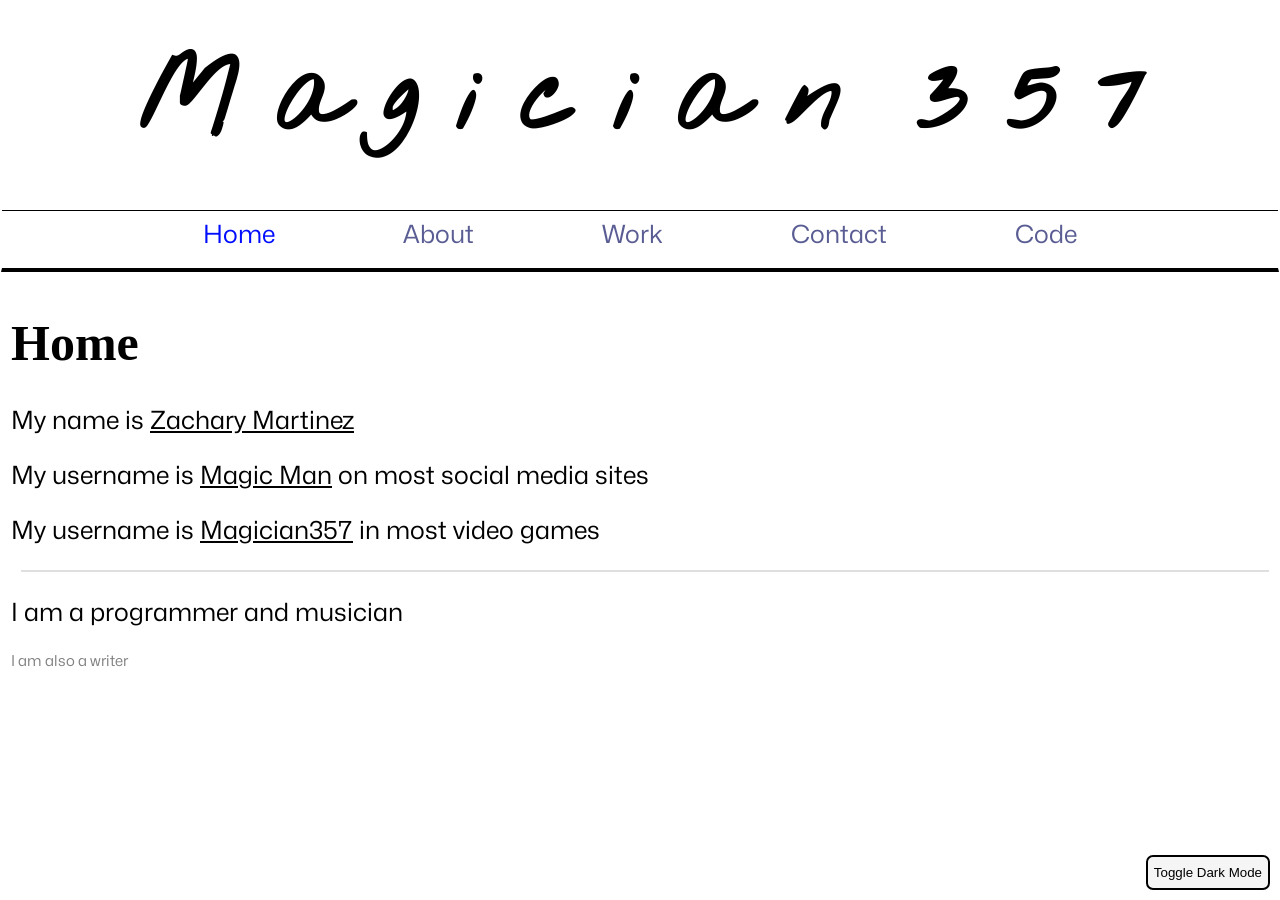
==== index.html @ b9263f1a "remove minified javascript it is annoying to work with and does not provide any real benefit" ====
<!DOCTYPE html>
<html lang="en">
<head>
    <meta charset="UTF-8">
    <meta name="viewport" content="width=device-width, initial-scale=1.0">
    <meta name="description" content="The website/portfolio of Magician357">
    <meta name="author" content="Magic Man">
    <title>Magic Man's website</title>
    <!-- <link rel="preload" href="Mona-Sans.woff2" as="font" type="font/woff2" crossorigin> -->
    <!--<link rel="stylesheet" href="css/style.css">--> <!--IMPORTANT: uncomment this and comment formatted.css when making edits-->
    <link rel="stylesheet" href="css/formatted.css">
</head>
<body>
    <div id="header" class="main-section">
        <div id="header-container2"><div id="header-title-container">
            <h1 class="header-letter">M</h1>
            <h1 class="header-letter">a</h1>
            <h1 class="header-letter">g</h1>
            <h1 class="header-letter">i</h1>
            <h1 class="header-letter">c</h1>
            <h1 class="header-letter">i</h1>
            <h1 class="header-letter">a</h1>
            <h1 class="header-letter">n</h1>
            <h1 class="header-letter" style="white-space: pre;">
</h1>
            <h1 class="header-letter">3</h1>
            <h1 class="header-letter">5</h1>
            <h1 class="header-letter">7</h1>
        </div></div>
        <hr>
        <div id="navbar">
            <a id="homeNav" href="javascript:changeContent('home')">Home</a>
            <a id="aboutNav" href="javascript:changeContent('about')">About</a>
            <a id="workNav" href="javascript:changeContent('work')" class="middle">Work</a>
            <a id="contactNav" href="javascript:changeContent('contact')">Contact</a>
            <a id="codeNav" href="javascript:changeContent('code')">Code</a>
            <a id="secretNav" href="javascript:alert('bye');location.reload()" style="display:none">super secret button that you're not supposed to see or press</a>
        </div>
        <br>
    </div>
    <div id="content" class="main-section"></div>
    <div id="transition" style="transform:translateX(-100vw)">
        <h1 id="loading-text" style="transform:translateX(100vw)">Loading...</h1>
    </div>
    <button id="toggleDarkMode" onclick="toggleDarkmode();">Toggle Dark Mode</button>

    <script src="javascript/main.js"></script>
</body>
</html>
---- css/style.css ----
@import url('https://fonts.googleapis.com/css2?family=Courier+Prime:ital,wght@0,400;0,700;1,400;1,700&family=Nothing+You+Could+Do&family=Source+Code+Pro:ital,wght@0,200..900;1,200..900&family=Whisper&display=swap');

@font-face {
    font-family: 'Mona Sans';
    src:
        url('Mona-Sans.woff2') format('woff2 supports variations'),
        url('Mona-Sans.woff2') format('woff2-variations');
    font-weight: 200 900;
    font-stretch: 75% 125%;
}

/* * {
    display:none;
} */

html {
    font-family: 'Mona Sans';
}

body {
    overflow-x:hidden;
    top:0;
    padding: 1px !important;
    margin: 0px !important;
    transition: background-color 250ms;
}
    

body.darkmode {
    background-color: black;
}

#header {
    /* width: 100vw; */
    height: fit-content;
    border: 1px solid white;
    border-bottom: 4px solid black;
    text-align: center;
    /* margin: 10px; */
    /* background-color: lightblue; */
    top:0;
    z-index: 10;
}

#header-container2, #header-title-container{
    height: 200px;
}

#header-title-container {
    /* width:fit-content; */
    display: flex;
    flex-direction: row;
    column-gap: 3vw;
    justify-content: center;
    align-items: center;
    row-gap: 1vh;
}

@media only screen and (max-width:800px){
    #header-title-container, .header-letter {
        display:inline;
    }

    #header-container2 {
        height:fit-content;
    }

    /* .title-break{
        flex-basis:100%;
    } */
}


@media only screen and (max-width:540px){
    #header-title-container h1 {
        font-size: 15vw !important;
    }
}

#header.darkmode {
    border: 1px solid black;
    border-bottom: 4px solid white;
}

hr {
    border:none;
    border-bottom: 1px black solid;
}

hr.darkmode {
    border-bottom: 1px white solid;
}

#header #header-title-container h1 {
    font-size: 100px;
    font-stretch: 200%;
    /* letter-spacing: 1vw; */
}

#header h1.darkmode {
    color:white;
}

#navbar {
    display: flex;
    justify-content: center;
    column-gap: 10vw;
}

#navbar a {
    font-size: 25px;
    text-decoration: none;
    color: rgb(90, 93, 147);
    transition: color 300ms, box-shadow 300ms;
}

#navbar a.activeLink:not(.darkmode), #navbar a.activeLink:not(.darkmode):hover {
    color: rgb(0, 13, 255) !important;
}

#navbar a.activeLink.darkmode, #navbar a.activeLink.darkmode:hover {
    color: rgb(163, 168, 255) !important;
}

#navbar:hover a{
    color: rgb(0, 4, 115);
}

#navbar:hover a.darkmode{
    color: rgb(44, 51, 255);
}

#navbar a:hover {

    color: rgb(161, 166, 255) !important;
    /* box-shadow: -3px -2px 25px 9px rgba(161,166,255,0.86); */
}

/* #navbar a */

#content * {
    transition: opacity 100ms;
    font-size: 25px;
}

#content.darkmode * {
    color:white;
}

#content {
    transition: background-color 250ms;
    /* background-color:green; */
    margin-left: 10px;
}

#content a {
    text-decoration: none;
}

#content.darkmode a {
    color: rgb(192, 192, 255) !important;
}

#content a:hover {
    text-decoration: underline;
}

#content h2 {
    font-size: 50px;
    height: 50px;
}

#content h3 {
    /* font-weight: bold; */
    font-size: 30px;
}

.sub {
    font-size:15px !important;
    color:grey;
}

.sub a {
    color:rgb(89, 174, 202) !important;
    font-size:15px !important;
}

#content.darkmode .sub {
    color:rgb(89, 89, 89);
}

#content.darkmode .sub a {
    color:rgb(89, 94, 145) !important;
}

.closed * {
    opacity:0;
}

/* .closed {
    background-color: rgb(218, 218, 218);
} */

#transition {
    background: rgb(218, 218, 218);
    width:10px;
    height:10px;
    position:absolute;
    top:0;
    transition: transform 250ms;
    border-top: 2px solid black;
    overflow: hidden;
}

#transition.darkmode {
    background: rgb(37, 37, 37);
    border-top: 2px solid white;
}

#loading-text {
    position: static;
    top: 50px;
    font-size: 100px;
    transition: transform 250ms;
    color: rgb(225, 225, 225);
}

#loading-text.darkmode {
    color: rgb(24, 24, 24);
}

/* .before {
    transform:translateX(-100vw);
}

.before #loading-text {
    transform:translateX(100vw);
}

.during {
    transform:translateX(0);
}

.during #loading-text {
    transform:translateX(0);
}

.after {
    transform:translateX(120vw);
}

.after #loading-text{
    transform:translateX(-120vw);
} */

.notransition, .notransition #loading-text {
    transition: none !important;
}

.breaker {
    border: 0.5px solid rgb(223, 223, 223);
    margin-right:10px;
    margin-left:10px;
}

#content.darkmode .breaker {
    border: 0.5px solid rgb(46, 46, 46) !important;
}

.flex-break {
    flex-basis: 100%;
    height: 0;
}

#toggleDarkMode {
    position:fixed;
    bottom:10px;
    right:10px;
    border-radius: 7px;
    border: 2px solid black;
    background-color: rgb(245, 245, 245);
    transition: background-color 100ms;
    height:35px;
    /* backface-visibility: hidden;
    -webkit-backface-visibility: hidden; */
}

#toggleDarkMode:hover {
    background-color: rgb(230, 230, 230);
}

#toggleDarkMode.darkmode {
    border: 2px solid white;
    background-color: rgb(10, 10, 10);
    color: white;
}

#toggleDarkMode:hover.darkmode {
    background-color: rgb(25, 25, 25);
}

@media only screen and (max-width: 660px) {
    #navbar {
        /* column-gap: 1vw; */
        display:block;
    }

    #navbar a::after{
        content: " ";
        white-space: pre;
    }

    .middle::after {
        content: "\a" !important;
        white-space: pre;
    }

    #toggleDarkMode {
        display: none;
    }
}
---- css/formatted.css ----
/*
* Prefixed by https://autoprefixer.github.io
* PostCSS: v8.4.14,
* Autoprefixer: v10.4.7
* Browsers: last 4 version
*/

@import url('https://fonts.googleapis.com/css2?family=Courier+Prime:ital,wght@0,400;0,700;1,400;1,700&family=Nothing+You+Could+Do&family=Source+Code+Pro:ital,wght@0,200..900;1,200..900&family=Whisper&display=swap');

@font-face {
    font-family: 'Mona Sans';
    src:
        url('Mona-Sans.woff2') format('woff2 supports variations'),
        url('Mona-Sans.woff2') format('woff2-variations');
    font-weight: 200 900;
    font-stretch: 75% 125%;
}

/* * {
    display:none;
} */

html {
    font-family: 'Mona Sans';
}

body {
    overflow-x:hidden;
    top:0;
    padding: 1px !important;
    margin: 0px !important;
    -webkit-transition: background-color 250ms;
    -o-transition: background-color 250ms;
    transition: background-color 250ms;
}
    

body.darkmode {
    background-color: black;
}

#header {
    /* width: 100vw; */
    height: -webkit-fit-content;
    height: -moz-fit-content;
    height: fit-content;
    border: 1px solid white;
    border-bottom: 4px solid black;
    text-align: center;
    /* margin: 10px; */
    /* background-color: lightblue; */
    top:0;
    z-index: 10;
}

#header-container2, #header-title-container{
    height: 200px;
}

#header-title-container {
    /* width:fit-content; */
    display: -webkit-box;
    display: -ms-flexbox;
    display: flex;
    -webkit-box-orient: horizontal;
    -webkit-box-direction: normal;
        -ms-flex-direction: row;
            flex-direction: row;
    -webkit-column-gap: 3vw;
       -moz-column-gap: 3vw;
            column-gap: 3vw;
    -webkit-box-pack: center;
        -ms-flex-pack: center;
            justify-content: center;
    -webkit-box-align: center;
        -ms-flex-align: center;
            align-items: center;
    row-gap: 1vh;
}

@media only screen and (max-width:800px){
    #header-title-container, .header-letter {
        display:inline;
    }

    #header-container2 {
        height:-webkit-fit-content;
        height:-moz-fit-content;
        height:fit-content;
    }

    /* .title-break{
        flex-basis:100%;
    } */
}


@media only screen and (max-width:540px){
    #header-title-container h1 {
        font-size: 15vw !important;
    }
}

#header.darkmode {
    border: 1px solid black;
    border-bottom: 4px solid white;
}

hr {
    border:none;
    border-bottom: 1px black solid;
}

hr.darkmode {
    border-bottom: 1px white solid;
}

#header #header-title-container h1 {
    font-size: 100px;
    font-stretch: 200%;
    /* letter-spacing: 1vw; */
}

#header h1.darkmode {
    color:white;
}

#navbar {
    display: -webkit-box;
    display: -ms-flexbox;
    display: flex;
    -webkit-box-pack: center;
        -ms-flex-pack: center;
            justify-content: center;
    -webkit-column-gap: 10vw;
       -moz-column-gap: 10vw;
            column-gap: 10vw;
}

#navbar a {
    font-size: 25px;
    text-decoration: none;
    color: rgb(90, 93, 147);
    -webkit-transition: color 300ms, -webkit-box-shadow 300ms;
    transition: color 300ms, -webkit-box-shadow 300ms;
    -o-transition: color 300ms, box-shadow 300ms;
    transition: color 300ms, box-shadow 300ms;
    transition: color 300ms, box-shadow 300ms, -webkit-box-shadow 300ms;
}

#navbar a.activeLink:not(.darkmode), #navbar a.activeLink:not(.darkmode):hover {
    color: rgb(0, 13, 255) !important;
}

#navbar a.activeLink.darkmode, #navbar a.activeLink.darkmode:hover {
    color: rgb(163, 168, 255) !important;
}

#navbar:hover a{
    color: rgb(0, 4, 115);
}

#navbar:hover a.darkmode{
    color: rgb(44, 51, 255);
}

#navbar a:hover {

    color: rgb(161, 166, 255) !important;
    /* box-shadow: -3px -2px 25px 9px rgba(161,166,255,0.86); */
}

/* #navbar a */

#content * {
    -webkit-transition: opacity 100ms;
    -o-transition: opacity 100ms;
    transition: opacity 100ms;
    font-size: 25px;
}

#content.darkmode * {
    color:white;
}

#content {
    -webkit-transition: background-color 250ms;
    -o-transition: background-color 250ms;
    transition: background-color 250ms;
    /* background-color:green; */
    margin-left: 10px;
}

#content a {
    text-decoration: none;
}

#content.darkmode a {
    color: rgb(192, 192, 255) !important;
}

#content a:hover {
    text-decoration: underline;
}

#content h2 {
    font-size: 50px;
    height: 50px;
}

#content h3 {
    /* font-weight: bold; */
    font-size: 30px;
}

.sub {
    font-size:15px !important;
    color:grey;
}

.sub a {
    color:rgb(89, 174, 202) !important;
    font-size:15px !important;
}

#content.darkmode .sub {
    color:rgb(89, 89, 89);
}

#content.darkmode .sub a {
    color:rgb(89, 94, 145) !important;
}

.closed * {
    opacity:0;
}

/* .closed {
    background-color: rgb(218, 218, 218);
} */

#transition {
    background: rgb(218, 218, 218);
    width:10px;
    height:10px;
    position:absolute;
    top:0;
    -webkit-transition: -webkit-transform 250ms;
    transition: -webkit-transform 250ms;
    -o-transition: transform 250ms;
    transition: transform 250ms;
    transition: transform 250ms, -webkit-transform 250ms;
    border-top: 2px solid black;
    overflow: hidden;
}

#transition.darkmode {
    background: rgb(37, 37, 37);
    border-top: 2px solid white;
}

#loading-text {
    position: static;
    top: 50px;
    font-size: 100px;
    -webkit-transition: -webkit-transform 250ms;
    transition: -webkit-transform 250ms;
    -o-transition: transform 250ms;
    transition: transform 250ms;
    transition: transform 250ms, -webkit-transform 250ms;
    color: rgb(225, 225, 225);
}

#loading-text.darkmode {
    color: rgb(24, 24, 24);
}

/* .before {
    transform:translateX(-100vw);
}

.before #loading-text {
    transform:translateX(100vw);
}

.during {
    transform:translateX(0);
}

.during #loading-text {
    transform:translateX(0);
}

.after {
    transform:translateX(120vw);
}

.after #loading-text{
    transform:translateX(-120vw);
} */

.notransition, .notransition #loading-text {
    -webkit-transition: none !important;
    -o-transition: none !important;
    transition: none !important;
}

.breaker {
    border: 0.5px solid rgb(223, 223, 223);
    margin-right:10px;
    margin-left:10px;
}

#content.darkmode .breaker {
    border: 0.5px solid rgb(46, 46, 46) !important;
}

.flex-break {
    -ms-flex-preferred-size: 100%;
        flex-basis: 100%;
    height: 0;
}

#toggleDarkMode {
    position:fixed;
    bottom:10px;
    right:10px;
    border-radius: 7px;
    border: 2px solid black;
    background-color: rgb(245, 245, 245);
    -webkit-transition: background-color 100ms;
    -o-transition: background-color 100ms;
    transition: background-color 100ms;
    height:35px;
    /* backface-visibility: hidden;
    -webkit-backface-visibility: hidden; */
}

#toggleDarkMode:hover {
    background-color: rgb(230, 230, 230);
}

#toggleDarkMode.darkmode {
    border: 2px solid white;
    background-color: rgb(10, 10, 10);
    color: white;
}

#toggleDarkMode:hover.darkmode {
    background-color: rgb(25, 25, 25);
}

@media only screen and (max-width: 660px) {
    #navbar {
        /* column-gap: 1vw; */
        display:block;
    }

    #navbar a::after{
        content: " ";
        white-space: pre;
    }

    .middle::after {
        content: "\a" !important;
        white-space: pre;
    }

    #toggleDarkMode {
        display: none;
    }
}
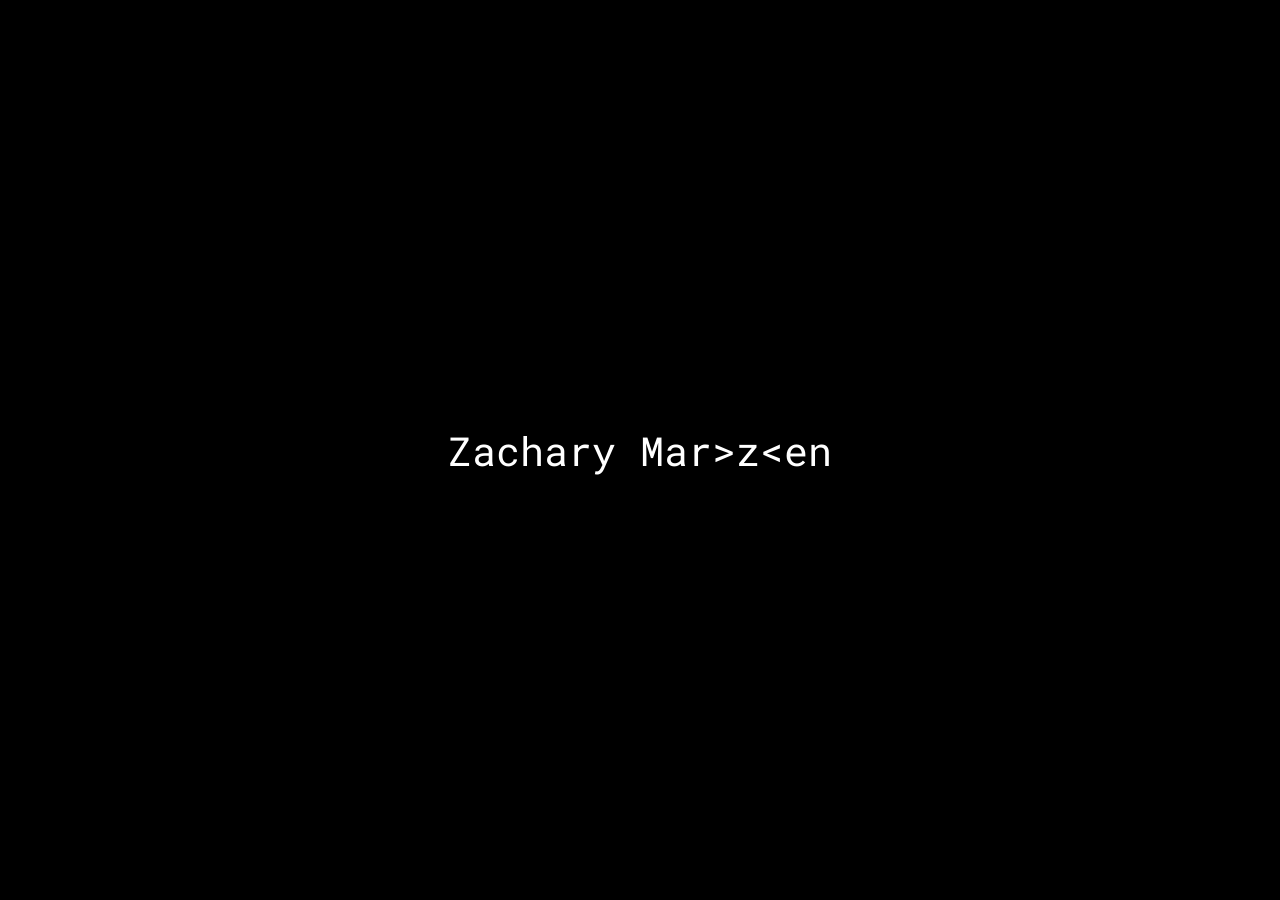
==== commit 4572ac28: "Initial Commit" ====
--- a/index.html
+++ b/index.html
@@ -3,47 +3,17 @@
 <head>
     <meta charset="UTF-8">
     <meta name="viewport" content="width=device-width, initial-scale=1.0">
-    <meta name="description" content="The website/portfolio of Magician357">
-    <meta name="author" content="Magic Man">
-    <title>Magic Man's website</title>
-    <!-- <link rel="preload" href="Mona-Sans.woff2" as="font" type="font/woff2" crossorigin> -->
-    <!--<link rel="stylesheet" href="css/style.css">--> <!--IMPORTANT: uncomment this and comment formatted.css when making edits-->
-    <link rel="stylesheet" href="css/formatted.css">
+    <title>Magician357</title>
+    <link rel="stylesheet" href="index.css">
+    <script src="index.js" defer></script>
 </head>
 <body>
-    <div id="header" class="main-section">
-        <div id="header-container2"><div id="header-title-container">
-            <h1 class="header-letter">M</h1>
-            <h1 class="header-letter">a</h1>
-            <h1 class="header-letter">g</h1>
-            <h1 class="header-letter">i</h1>
-            <h1 class="header-letter">c</h1>
-            <h1 class="header-letter">i</h1>
-            <h1 class="header-letter">a</h1>
-            <h1 class="header-letter">n</h1>
-            <h1 class="header-letter" style="white-space: pre;">
-</h1>
-            <h1 class="header-letter">3</h1>
-            <h1 class="header-letter">5</h1>
-            <h1 class="header-letter">7</h1>
-        </div></div>
-        <hr>
-        <div id="navbar">
-            <a id="homeNav" href="javascript:changeContent('home')">Home</a>
-            <a id="aboutNav" href="javascript:changeContent('about')">About</a>
-            <a id="workNav" href="javascript:changeContent('work')" class="middle">Work</a>
-            <a id="contactNav" href="javascript:changeContent('contact')">Contact</a>
-            <a id="codeNav" href="javascript:changeContent('code')">Code</a>
-            <a id="secretNav" href="javascript:alert('bye');location.reload()" style="display:none">super secret button that you're not supposed to see or press</a>
-        </div>
-        <br>
+    <noscript>
+        This website requires javascript to run.
+        <a>Here is a (very simplified) version without javascript</a>
+    </noscript>
+    <div id="start">
+        <p id="start-text" style="display:none">Zachary Martinez</p>
     </div>
-    <div id="content" class="main-section"></div>
-    <div id="transition" style="transform:translateX(-100vw)">
-        <h1 id="loading-text" style="transform:translateX(100vw)">Loading...</h1>
-    </div>
-    <button id="toggleDarkMode" onclick="toggleDarkmode();">Toggle Dark Mode</button>
-
-    <script src="javascript/main.js"></script>
 </body>
-</html>
+</html>
--- a/index.css
+++ b/index.css
@@ -0,0 +1,22 @@
+@import url('https://fonts.googleapis.com/css2?family=Roboto+Mono:ital,wght@0,100..700;1,100..700&display=swap');
+
+html, body {
+    width: 100%;
+    height: 100%;
+    margin: 0;
+    background-color: black;
+}
+
+#start {
+    display:flex;
+    justify-content: center;
+    align-items: center;
+    height: 100%;
+}
+
+#start p{
+    color:white;
+    white-space: pre;
+    font-family: "Roboto Mono", monospace;
+    font-size: 40px;
+}
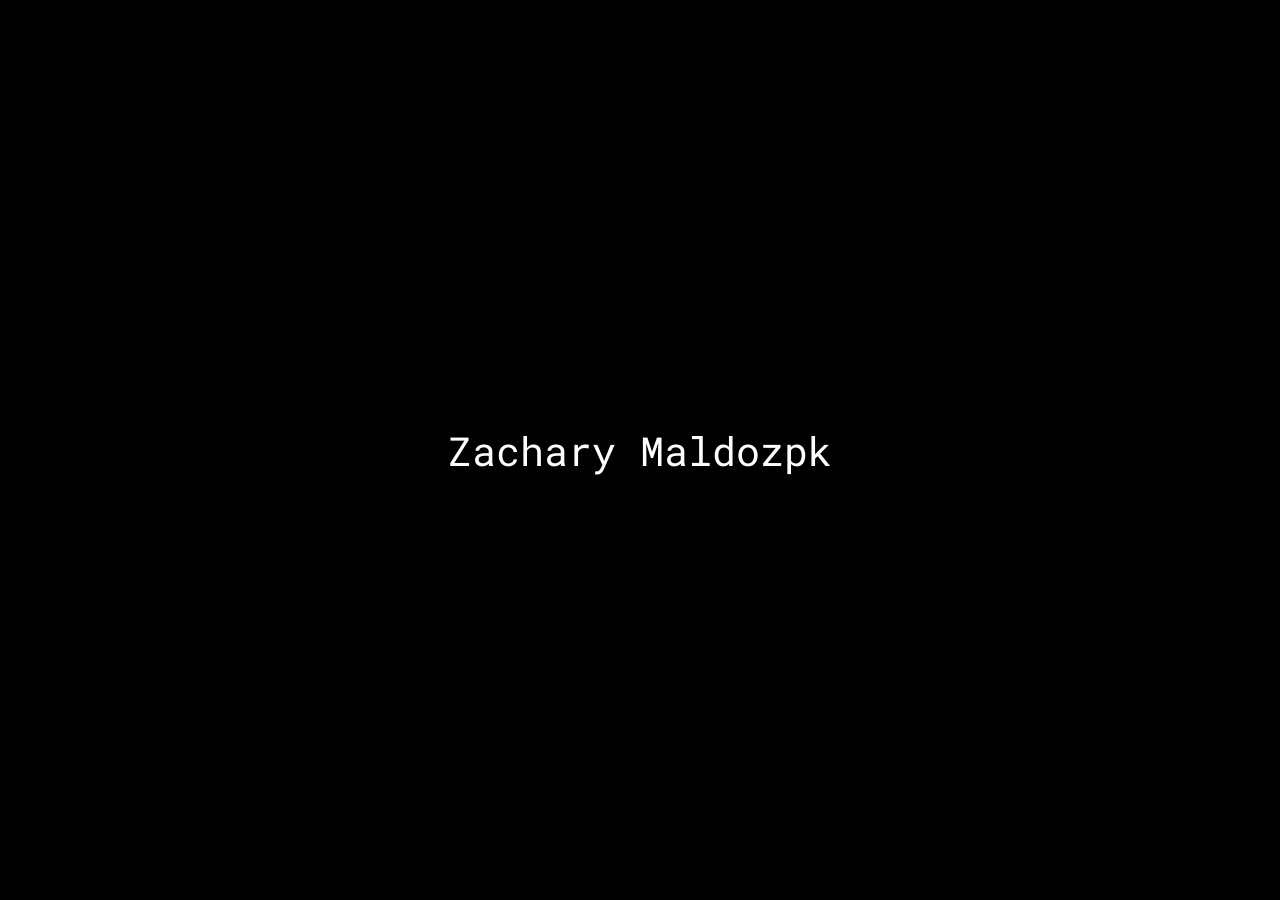
==== commit f305ea95: "make it clickable" ====
--- a/index.html
+++ b/index.html
@@ -14,6 +14,9 @@
     </noscript>
     <div id="start">
         <p id="start-text" style="display:none">Zachary Martinez</p>
+        <div id="start-text-div">
+
+        </div>
     </div>
 </body>
 </html>
--- a/index.css
+++ b/index.css
@@ -12,6 +12,31 @@
     justify-content: center;
     align-items: center;
     height: 100%;
+    transition: height 500ms;
+}
+
+#start.active{
+    height:20%;
+}
+
+#start-text-div {
+    width:500px;
+    height: 100px;
+    display:flex;
+    justify-content: center;
+    align-items: center;
+    border-radius: 20px;
+    transition: background-color 1000ms, width 300ms, height 300ms;
+}
+
+#start-text-div.active {
+    background-color: rgb(20,20,20);
+}
+
+#start-text-div.active:hover {
+    height: 120px;
+    width: 520px;
+    cursor: pointer;
 }
 
 #start p{
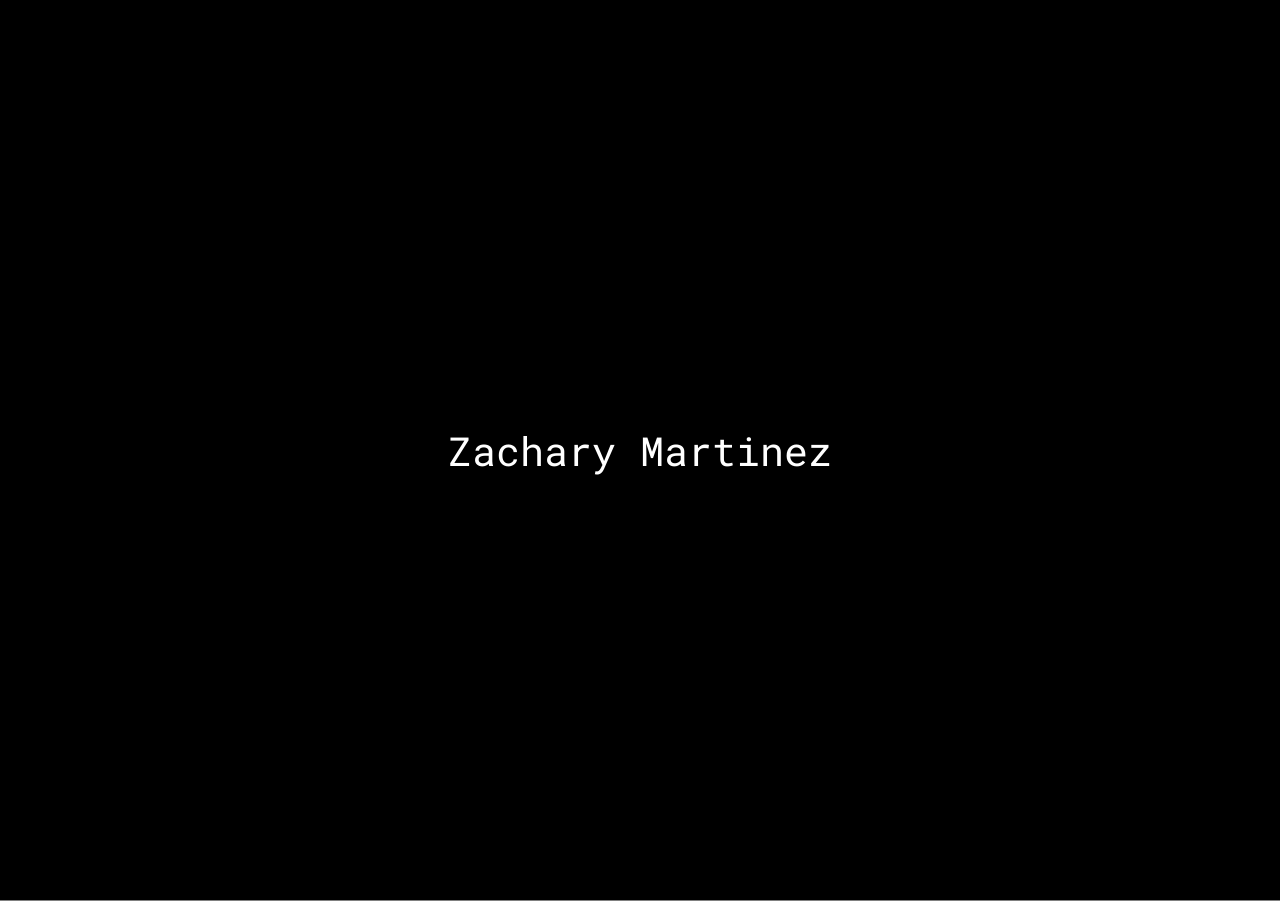
==== commit 649292ba: "hello" ====
--- a/index.html
+++ b/index.html
@@ -12,11 +12,59 @@
         This website requires javascript to run.
         <a>Here is a (very simplified) version without javascript</a>
     </noscript>
-    <div id="start">
+    <div id="start" class="">
         <p id="start-text" style="display:none">Zachary Martinez</p>
         <div id="start-text-div">
 
         </div>
     </div>
+    <div id="next">
+        <div id="long"></div>
+        <div id="About" class="pos1">
+            <p class="label">About</p>
+            <div class="content">
+                <p>Hello world!</p>
+                <p>Lorem ipsum dolor sit amet, consectetur adipiscing elit, sed do eiusmod tempor incididunt ut labore et dolore magna aliqua. Ut enim ad minim veniam, quis nostrud exercitation ullamco laboris nisi ut aliquip ex ea commodo consequat. Duis aute irure dolor in reprehenderit in voluptate velit esse cillum dolore eu fugiat nulla pariatur. Excepteur sint occaecat cupidatat non proident, sunt in culpa qui officia deserunt mollit anim id est laborum.</p>
+                <p>Sed ut perspiciatis unde omnis iste natus error sit voluptatem accusantium doloremque laudantium, totam rem aperiam, eaque ipsa quae ab illo inventore veritatis et quasi architecto beatae vitae dicta sunt explicabo. Nemo enim ipsam voluptatem quia voluptas sit aspernatur aut odit aut fugit, sed quia consequuntur magni dolores eos qui ratione voluptatem sequi nesciunt. Neque porro quisquam est, qui dolorem ipsum quia dolor sit amet, consectetur, adipisci velit, sed quia non numquam eius modi tempora incidunt ut labore et dolore magnam aliquam quaerat voluptatem. Ut enim ad minima veniam, quis nostrum exercitationem ullam corporis suscipit laboriosam, nisi ut aliquid ex ea commodi consequatur? Quis autem vel eum iure reprehenderit qui in ea voluptate velit esse quam nihil molestiae consequatur, vel illum qui dolorem eum fugiat quo voluptas nulla pariatur?</p>
+            </div>
+        </div>
+
+        <div id="Programming" class="pos2">
+            <p class="label">Programming</p>
+            <div class="content">
+                <p>Hello world!</p>
+                <p>Lorem ipsum dolor sit amet, consectetur adipiscing elit, sed do eiusmod tempor incididunt ut labore et dolore magna aliqua. Ut enim ad minim veniam, quis nostrud exercitation ullamco laboris nisi ut aliquip ex ea commodo consequat. Duis aute irure dolor in reprehenderit in voluptate velit esse cillum dolore eu fugiat nulla pariatur. Excepteur sint occaecat cupidatat non proident, sunt in culpa qui officia deserunt mollit anim id est laborum.</p>
+                <p>Sed ut perspiciatis unde omnis iste natus error sit voluptatem accusantium doloremque laudantium, totam rem aperiam, eaque ipsa quae ab illo inventore veritatis et quasi architecto beatae vitae dicta sunt explicabo. Nemo enim ipsam voluptatem quia voluptas sit aspernatur aut odit aut fugit, sed quia consequuntur magni dolores eos qui ratione voluptatem sequi nesciunt. Neque porro quisquam est, qui dolorem ipsum quia dolor sit amet, consectetur, adipisci velit, sed quia non numquam eius modi tempora incidunt ut labore et dolore magnam aliquam quaerat voluptatem. Ut enim ad minima veniam, quis nostrum exercitationem ullam corporis suscipit laboriosam, nisi ut aliquid ex ea commodi consequatur? Quis autem vel eum iure reprehenderit qui in ea voluptate velit esse quam nihil molestiae consequatur, vel illum qui dolorem eum fugiat quo voluptas nulla pariatur?</p>
+            </div>
+        </div>
+
+        <div id="Music" class="pos3">
+            <p class="label">Music</p>
+            <div class="content">
+                <p>Hello world!</p>
+                <p>Lorem ipsum dolor sit amet, consectetur adipiscing elit, sed do eiusmod tempor incididunt ut labore et dolore magna aliqua. Ut enim ad minim veniam, quis nostrud exercitation ullamco laboris nisi ut aliquip ex ea commodo consequat. Duis aute irure dolor in reprehenderit in voluptate velit esse cillum dolore eu fugiat nulla pariatur. Excepteur sint occaecat cupidatat non proident, sunt in culpa qui officia deserunt mollit anim id est laborum.</p>
+                <p>Sed ut perspiciatis unde omnis iste natus error sit voluptatem accusantium doloremque laudantium, totam rem aperiam, eaque ipsa quae ab illo inventore veritatis et quasi architecto beatae vitae dicta sunt explicabo. Nemo enim ipsam voluptatem quia voluptas sit aspernatur aut odit aut fugit, sed quia consequuntur magni dolores eos qui ratione voluptatem sequi nesciunt. Neque porro quisquam est, qui dolorem ipsum quia dolor sit amet, consectetur, adipisci velit, sed quia non numquam eius modi tempora incidunt ut labore et dolore magnam aliquam quaerat voluptatem. Ut enim ad minima veniam, quis nostrum exercitationem ullam corporis suscipit laboriosam, nisi ut aliquid ex ea commodi consequatur? Quis autem vel eum iure reprehenderit qui in ea voluptate velit esse quam nihil molestiae consequatur, vel illum qui dolorem eum fugiat quo voluptas nulla pariatur?</p>
+            </div>
+        </div>
+
+        <div id="Daily" class="pos4">
+            <p class="label">Daily</p>
+            <div class="content">
+                <p>Hello world!</p>
+                <p>Lorem ipsum dolor sit amet, consectetur adipiscing elit, sed do eiusmod tempor incididunt ut labore et dolore magna aliqua. Ut enim ad minim veniam, quis nostrud exercitation ullamco laboris nisi ut aliquip ex ea commodo consequat. Duis aute irure dolor in reprehenderit in voluptate velit esse cillum dolore eu fugiat nulla pariatur. Excepteur sint occaecat cupidatat non proident, sunt in culpa qui officia deserunt mollit anim id est laborum.</p>
+                <p>Sed ut perspiciatis unde omnis iste natus error sit voluptatem accusantium doloremque laudantium, totam rem aperiam, eaque ipsa quae ab illo inventore veritatis et quasi architecto beatae vitae dicta sunt explicabo. Nemo enim ipsam voluptatem quia voluptas sit aspernatur aut odit aut fugit, sed quia consequuntur magni dolores eos qui ratione voluptatem sequi nesciunt. Neque porro quisquam est, qui dolorem ipsum quia dolor sit amet, consectetur, adipisci velit, sed quia non numquam eius modi tempora incidunt ut labore et dolore magnam aliquam quaerat voluptatem. Ut enim ad minima veniam, quis nostrum exercitationem ullam corporis suscipit laboriosam, nisi ut aliquid ex ea commodi consequatur? Quis autem vel eum iure reprehenderit qui in ea voluptate velit esse quam nihil molestiae consequatur, vel illum qui dolorem eum fugiat quo voluptas nulla pariatur?</p>
+            </div>
+        </div>
+
+        <div id="Contact" class="pos5">
+            <p class="label">Contact</p>
+            <div class="content">
+                <p>Hello world!</p>
+                <p>Lorem ipsum dolor sit amet, consectetur adipiscing elit, sed do eiusmod tempor incididunt ut labore et dolore magna aliqua. Ut enim ad minim veniam, quis nostrud exercitation ullamco laboris nisi ut aliquip ex ea commodo consequat. Duis aute irure dolor in reprehenderit in voluptate velit esse cillum dolore eu fugiat nulla pariatur. Excepteur sint occaecat cupidatat non proident, sunt in culpa qui officia deserunt mollit anim id est laborum.</p>
+                <p>Sed ut perspiciatis unde omnis iste natus error sit voluptatem accusantium doloremque laudantium, totam rem aperiam, eaque ipsa quae ab illo inventore veritatis et quasi architecto beatae vitae dicta sunt explicabo. Nemo enim ipsam voluptatem quia voluptas sit aspernatur aut odit aut fugit, sed quia consequuntur magni dolores eos qui ratione voluptatem sequi nesciunt. Neque porro quisquam est, qui dolorem ipsum quia dolor sit amet, consectetur, adipisci velit, sed quia non numquam eius modi tempora incidunt ut labore et dolore magnam aliquam quaerat voluptatem. Ut enim ad minima veniam, quis nostrum exercitationem ullam corporis suscipit laboriosam, nisi ut aliquid ex ea commodi consequatur? Quis autem vel eum iure reprehenderit qui in ea voluptate velit esse quam nihil molestiae consequatur, vel illum qui dolorem eum fugiat quo voluptas nulla pariatur?</p>
+            </div>
+        </div>
+    </div>
+    <footer></footer>
 </body>
 </html>
--- a/index.css
+++ b/index.css
@@ -5,6 +5,12 @@
     height: 100%;
     margin: 0;
     background-color: black;
+    overflow: hidden;
+}
+
+* {
+    color:white;
+    font-family: "Roboto Mono", monospace;
 }
 
 #start {
@@ -12,7 +18,23 @@
     justify-content: center;
     align-items: center;
     height: 100%;
-    transition: height 500ms;
+    width: 100%;
+    transition: height 1000ms;
+    z-index: 1000;
+    /* z-index: -1; */
+    position: absolute;
+    background-color: black;
+    border-bottom: gray 1px solid;
+}
+
+footer {
+    position: absolute;
+    background-color: black;
+    z-index: 999;
+    border-top: gray 1px solid;
+    bottom:0;
+    width: 100%;
+    height: 10%;
 }
 
 #start.active{
@@ -44,4 +66,70 @@
     white-space: pre;
     font-family: "Roboto Mono", monospace;
     font-size: 40px;
+}
+
+#next {
+    width: 100%;
+    height: 100%;
+    overflow-y: scroll;
+    position: absolute;
+    -ms-overflow-style: none;  /* Internet Explorer 10+ */
+    scrollbar-width: none;  /* Firefox */
+}
+
+#next::-webkit-scrollbar { 
+    display: none;  /* Safari and Chrome */
+}
+
+#next #long {
+    height: calc(100% + 20px);
+    width: 10px;
+    position: absolute;
+}
+
+#next div {
+    display: flex;
+    flex-direction: column;
+    justify-content: center;
+    align-items: center;
+    position: fixed;
+    left: 50%;
+    transform: translateX(-50%);
+    transition: top 1000ms;
+}
+
+#next div .label {
+    font-size: 30px;
+}
+
+#next div .content{
+    display: none;
+}
+
+#next div .content.active {
+    display: block;
+}
+
+.pos1 {
+    top:30%;
+}
+
+.pos2 {
+    top: 50%;
+}
+
+.pos3 {
+    top: 70%;
+}
+
+.pos4 {
+    top: 90%;
+}
+
+.pos5 {
+    top: 10%;
+}
+
+.notransition {
+    transition: none !important;
 }
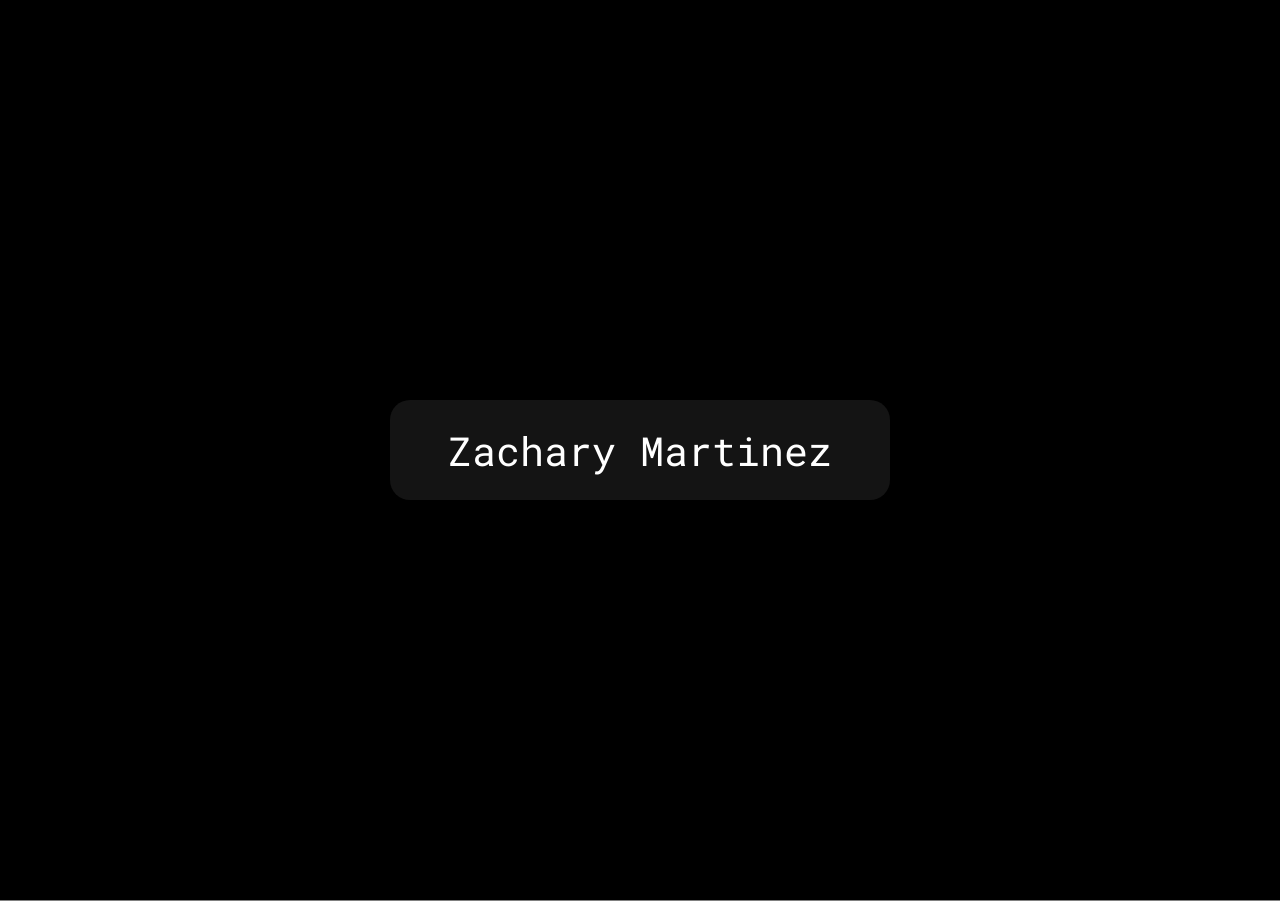
==== commit 0ce189a6: "nav buttons" ====
--- a/index.html
+++ b/index.html
@@ -17,6 +17,10 @@
         <div id="start-text-div">
 
         </div>
+    </div>
+    <div id="nav">
+        <button onclick="cycle_buttons(1)">&uarr;</button>
+        <button onclick="cycle_buttons(0)">&darr;</button>
     </div>
     <div id="next">
         <div id="long"></div>
--- a/index.css
+++ b/index.css
@@ -4,6 +4,7 @@
     width: 100%;
     height: 100%;
     margin: 0;
+    padding: 0;
     background-color: black;
     overflow: hidden;
 }
@@ -28,13 +29,15 @@
 }
 
 footer {
-    position: absolute;
+    position: fixed;
     background-color: black;
     z-index: 999;
     border-top: gray 1px solid;
     bottom:0;
     width: 100%;
     height: 10%;
+    margin: 0;
+    padding: 0;
 }
 
 #start.active{
@@ -132,4 +135,25 @@
 
 .notransition {
     transition: none !important;
+}
+
+#nav {
+    position: fixed;
+    top: 50%;
+    left: 10%;
+    transform: translateY(50%);
+    display: flex;
+    flex-direction: column;
+    row-gap: 10px;
+    z-index: 1;
+}
+
+#nav button {
+    background-color: black;
+    border-radius: 40%;
+    border: 1px solid white;
+    font-size: 25px;
+    width: 40px;
+    height: 40px;
+    padding:0;
 }
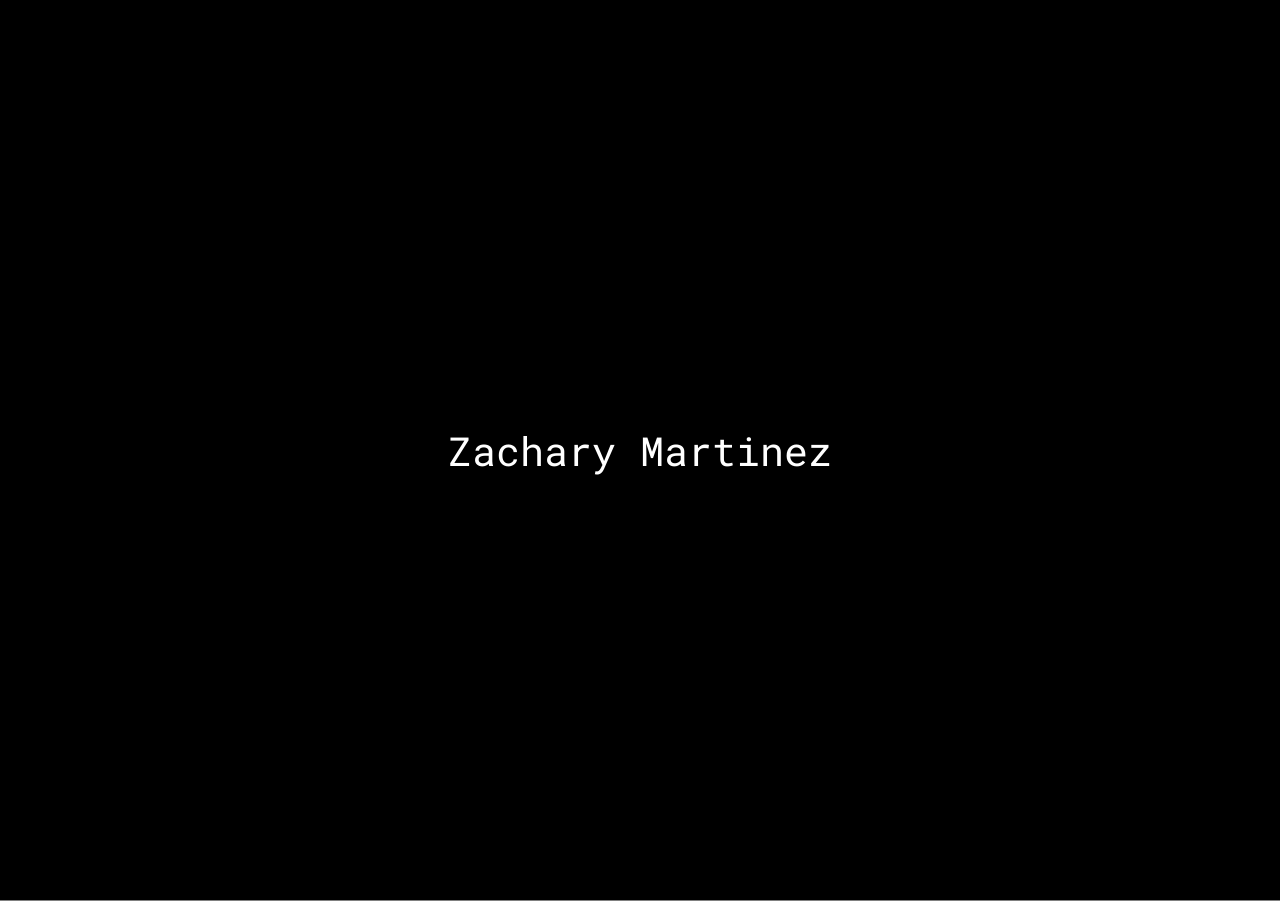
==== commit 19b8f3f2: "add opening animations" ====
--- a/index.html
+++ b/index.html
@@ -25,6 +25,7 @@
     <div id="next">
         <div id="long"></div>
         <div id="About" class="pos1">
+            <button class="close">X</button>
             <p class="label">About</p>
             <div class="content">
                 <p>Hello world!</p>
@@ -34,6 +35,7 @@
         </div>
 
         <div id="Programming" class="pos2">
+            <button class="close">X</button>
             <p class="label">Programming</p>
             <div class="content">
                 <p>Hello world!</p>
@@ -43,6 +45,7 @@
         </div>
 
         <div id="Music" class="pos3">
+            <button class="close">X</button>
             <p class="label">Music</p>
             <div class="content">
                 <p>Hello world!</p>
@@ -52,6 +55,7 @@
         </div>
 
         <div id="Daily" class="pos4">
+            <button class="close">X</button>
             <p class="label">Daily</p>
             <div class="content">
                 <p>Hello world!</p>
@@ -61,6 +65,7 @@
         </div>
 
         <div id="Contact" class="pos5">
+            <button class="close">X</button>
             <p class="label">Contact</p>
             <div class="content">
                 <p>Hello world!</p>
--- a/index.css
+++ b/index.css
@@ -20,18 +20,19 @@
     align-items: center;
     height: 100%;
     width: 100%;
-    transition: height 1000ms;
-    z-index: 1000;
+    transition: height 1000ms, top 500ms;
+    z-index: 500;
     /* z-index: -1; */
     position: absolute;
     background-color: black;
     border-bottom: gray 1px solid;
+    top:0;
 }
 
 footer {
     position: fixed;
     background-color: black;
-    z-index: 999;
+    z-index: 499;
     border-top: gray 1px solid;
     bottom:0;
     width: 100%;
@@ -42,6 +43,10 @@
 
 #start.active{
     height:20%;
+}
+
+#start.hide {
+    top: -25%;
 }
 
 #start-text-div {
@@ -90,7 +95,7 @@
     position: absolute;
 }
 
-#next div {
+#next div:not(.content) {
     display: flex;
     flex-direction: column;
     justify-content: center;
@@ -98,19 +103,93 @@
     position: fixed;
     left: 50%;
     transform: translateX(-50%);
-    transition: top 1000ms;
+    transition: top 1000ms, width 500ms, height 500ms, background-color 1000ms, opacity 1000ms;
+}
+
+#next div:not(#long, .content){
+    background-color: rgb(20,20,20);
+    width: 400px;
+    border-radius: 20px;
+    height: 100px;
+    border: 1px solid rgb(30,30,30);
+    overflow: hidden;
+}
+
+#next div:not(#long,.content, .active):hover{
+    cursor: pointer;
+    width: 420px;
+}
+
+#next div.active {
+    width: 100% !important;
+    height: 100% !important;
+    top: 0;
+    background-color: black !important;
+    z-index: 1000;
+}
+
+#next.hide div:not(.active){
+    opacity: 0;
+}
+
+@keyframes label_blink {
+    0% {
+        opacity: 0;
+    }
+    100% {
+        opacity: 1;
+    }
 }
 
 #next div .label {
     font-size: 30px;
+    transition: top 500ms;
+    animation: label_blink 1.5s;
+    display: none;
+}
+
+.fake-label {
+    top: 0;
+    position: fixed;
+    font-size: 30px;
+    left: 50%;
+    transform: translateX(-50%);
+}
+
+#next div.active .label {
+    top: 0;
+    position: absolute; 
+    animation: none;
+}
+
+.close {
+    visibility: hidden;
+    position:absolute
+}
+
+#next div.active .close {
+    top: 10px;
+    left: 10px;
+    position: fixed;
+    visibility: visible;
+    background-color: transparent;
+    border: 1px solid white;
+    border-radius: 5px;
+    z-index: 2000;
 }
 
 #next div .content{
-    display: none;
-}
-
-#next div .content.active {
-    display: block;
+    position: absolute;
+    /* visibility: hidden; */
+    pointer-events: none;
+    opacity: 0;
+    transition: opacity 500ms;
+    width: 100vw !important;    
+}
+
+#next div.active .content {
+    visibility: visible;
+    opacity: 1;
 }
 
 .pos1 {
@@ -126,15 +205,19 @@
 }
 
 .pos4 {
-    top: 90%;
+    top: 100%;
 }
 
 .pos5 {
-    top: 10%;
+    top: 0%;
 }
 
 .notransition {
-    transition: none !important;
+    transition: left 1000ms !important;
+}
+
+#next.hide .notransition {
+    left: -200%;
 }
 
 #nav {
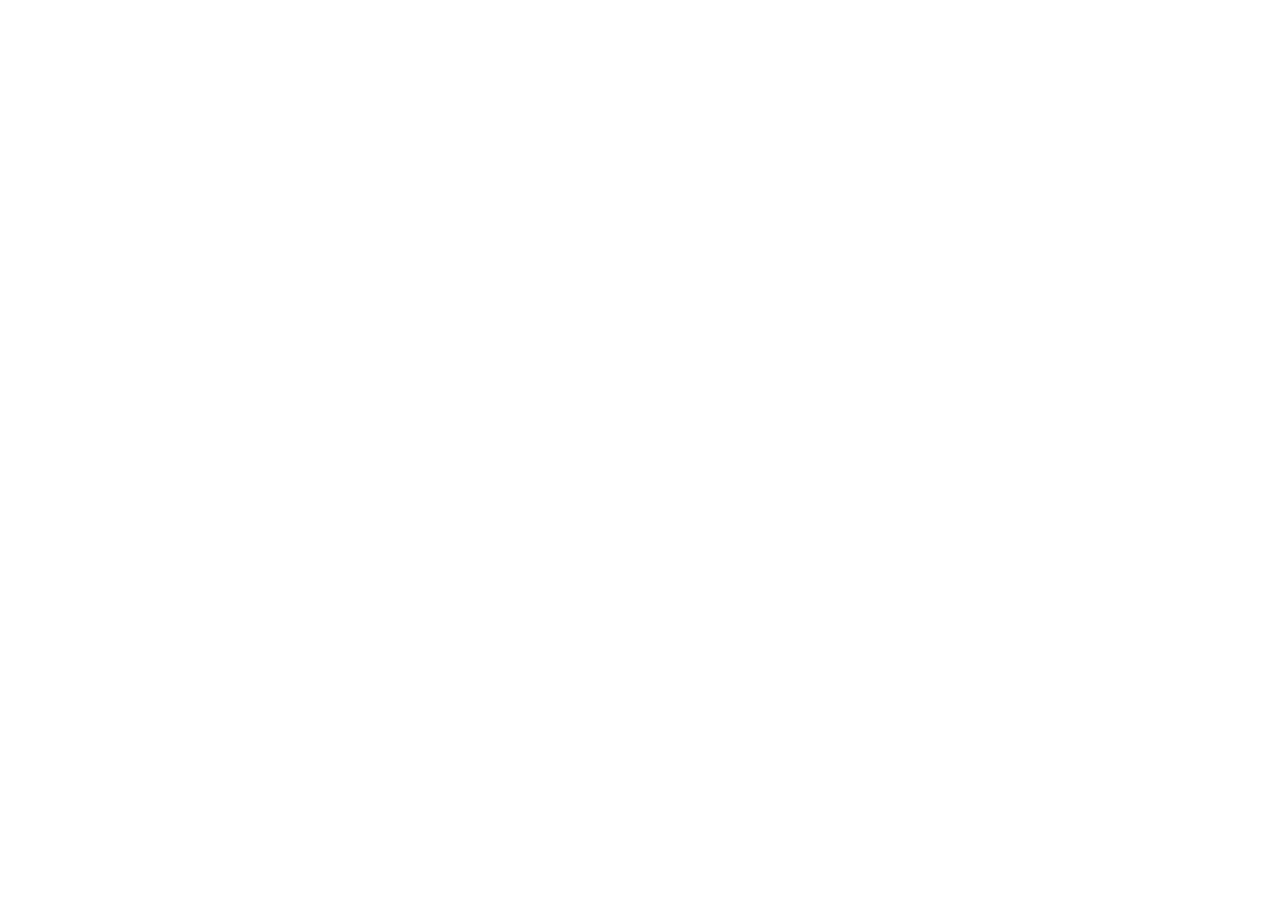
==== commit 45618349: "destroy everything" ====
--- a/index.html
+++ b/index.html
@@ -3,77 +3,11 @@
 <head>
     <meta charset="UTF-8">
     <meta name="viewport" content="width=device-width, initial-scale=1.0">
-    <title>Magician357</title>
+    <title>zachary martinez</title>
     <link rel="stylesheet" href="index.css">
     <script src="index.js" defer></script>
 </head>
 <body>
-    <noscript>
-        This website requires javascript to run.
-        <a>Here is a (very simplified) version without javascript</a>
-    </noscript>
-    <div id="start" class="">
-        <p id="start-text" style="display:none">Zachary Martinez</p>
-        <div id="start-text-div">
-
-        </div>
-    </div>
-    <div id="nav">
-        <button onclick="cycle_buttons(1)">&uarr;</button>
-        <button onclick="cycle_buttons(0)">&darr;</button>
-    </div>
-    <div id="next">
-        <div id="long"></div>
-        <div id="About" class="pos1">
-            <button class="close">X</button>
-            <p class="label">About</p>
-            <div class="content">
-                <p>Hello world!</p>
-                <p>Lorem ipsum dolor sit amet, consectetur adipiscing elit, sed do eiusmod tempor incididunt ut labore et dolore magna aliqua. Ut enim ad minim veniam, quis nostrud exercitation ullamco laboris nisi ut aliquip ex ea commodo consequat. Duis aute irure dolor in reprehenderit in voluptate velit esse cillum dolore eu fugiat nulla pariatur. Excepteur sint occaecat cupidatat non proident, sunt in culpa qui officia deserunt mollit anim id est laborum.</p>
-                <p>Sed ut perspiciatis unde omnis iste natus error sit voluptatem accusantium doloremque laudantium, totam rem aperiam, eaque ipsa quae ab illo inventore veritatis et quasi architecto beatae vitae dicta sunt explicabo. Nemo enim ipsam voluptatem quia voluptas sit aspernatur aut odit aut fugit, sed quia consequuntur magni dolores eos qui ratione voluptatem sequi nesciunt. Neque porro quisquam est, qui dolorem ipsum quia dolor sit amet, consectetur, adipisci velit, sed quia non numquam eius modi tempora incidunt ut labore et dolore magnam aliquam quaerat voluptatem. Ut enim ad minima veniam, quis nostrum exercitationem ullam corporis suscipit laboriosam, nisi ut aliquid ex ea commodi consequatur? Quis autem vel eum iure reprehenderit qui in ea voluptate velit esse quam nihil molestiae consequatur, vel illum qui dolorem eum fugiat quo voluptas nulla pariatur?</p>
-            </div>
-        </div>
-
-        <div id="Programming" class="pos2">
-            <button class="close">X</button>
-            <p class="label">Programming</p>
-            <div class="content">
-                <p>Hello world!</p>
-                <p>Lorem ipsum dolor sit amet, consectetur adipiscing elit, sed do eiusmod tempor incididunt ut labore et dolore magna aliqua. Ut enim ad minim veniam, quis nostrud exercitation ullamco laboris nisi ut aliquip ex ea commodo consequat. Duis aute irure dolor in reprehenderit in voluptate velit esse cillum dolore eu fugiat nulla pariatur. Excepteur sint occaecat cupidatat non proident, sunt in culpa qui officia deserunt mollit anim id est laborum.</p>
-                <p>Sed ut perspiciatis unde omnis iste natus error sit voluptatem accusantium doloremque laudantium, totam rem aperiam, eaque ipsa quae ab illo inventore veritatis et quasi architecto beatae vitae dicta sunt explicabo. Nemo enim ipsam voluptatem quia voluptas sit aspernatur aut odit aut fugit, sed quia consequuntur magni dolores eos qui ratione voluptatem sequi nesciunt. Neque porro quisquam est, qui dolorem ipsum quia dolor sit amet, consectetur, adipisci velit, sed quia non numquam eius modi tempora incidunt ut labore et dolore magnam aliquam quaerat voluptatem. Ut enim ad minima veniam, quis nostrum exercitationem ullam corporis suscipit laboriosam, nisi ut aliquid ex ea commodi consequatur? Quis autem vel eum iure reprehenderit qui in ea voluptate velit esse quam nihil molestiae consequatur, vel illum qui dolorem eum fugiat quo voluptas nulla pariatur?</p>
-            </div>
-        </div>
-
-        <div id="Music" class="pos3">
-            <button class="close">X</button>
-            <p class="label">Music</p>
-            <div class="content">
-                <p>Hello world!</p>
-                <p>Lorem ipsum dolor sit amet, consectetur adipiscing elit, sed do eiusmod tempor incididunt ut labore et dolore magna aliqua. Ut enim ad minim veniam, quis nostrud exercitation ullamco laboris nisi ut aliquip ex ea commodo consequat. Duis aute irure dolor in reprehenderit in voluptate velit esse cillum dolore eu fugiat nulla pariatur. Excepteur sint occaecat cupidatat non proident, sunt in culpa qui officia deserunt mollit anim id est laborum.</p>
-                <p>Sed ut perspiciatis unde omnis iste natus error sit voluptatem accusantium doloremque laudantium, totam rem aperiam, eaque ipsa quae ab illo inventore veritatis et quasi architecto beatae vitae dicta sunt explicabo. Nemo enim ipsam voluptatem quia voluptas sit aspernatur aut odit aut fugit, sed quia consequuntur magni dolores eos qui ratione voluptatem sequi nesciunt. Neque porro quisquam est, qui dolorem ipsum quia dolor sit amet, consectetur, adipisci velit, sed quia non numquam eius modi tempora incidunt ut labore et dolore magnam aliquam quaerat voluptatem. Ut enim ad minima veniam, quis nostrum exercitationem ullam corporis suscipit laboriosam, nisi ut aliquid ex ea commodi consequatur? Quis autem vel eum iure reprehenderit qui in ea voluptate velit esse quam nihil molestiae consequatur, vel illum qui dolorem eum fugiat quo voluptas nulla pariatur?</p>
-            </div>
-        </div>
-
-        <div id="Daily" class="pos4">
-            <button class="close">X</button>
-            <p class="label">Daily</p>
-            <div class="content">
-                <p>Hello world!</p>
-                <p>Lorem ipsum dolor sit amet, consectetur adipiscing elit, sed do eiusmod tempor incididunt ut labore et dolore magna aliqua. Ut enim ad minim veniam, quis nostrud exercitation ullamco laboris nisi ut aliquip ex ea commodo consequat. Duis aute irure dolor in reprehenderit in voluptate velit esse cillum dolore eu fugiat nulla pariatur. Excepteur sint occaecat cupidatat non proident, sunt in culpa qui officia deserunt mollit anim id est laborum.</p>
-                <p>Sed ut perspiciatis unde omnis iste natus error sit voluptatem accusantium doloremque laudantium, totam rem aperiam, eaque ipsa quae ab illo inventore veritatis et quasi architecto beatae vitae dicta sunt explicabo. Nemo enim ipsam voluptatem quia voluptas sit aspernatur aut odit aut fugit, sed quia consequuntur magni dolores eos qui ratione voluptatem sequi nesciunt. Neque porro quisquam est, qui dolorem ipsum quia dolor sit amet, consectetur, adipisci velit, sed quia non numquam eius modi tempora incidunt ut labore et dolore magnam aliquam quaerat voluptatem. Ut enim ad minima veniam, quis nostrum exercitationem ullam corporis suscipit laboriosam, nisi ut aliquid ex ea commodi consequatur? Quis autem vel eum iure reprehenderit qui in ea voluptate velit esse quam nihil molestiae consequatur, vel illum qui dolorem eum fugiat quo voluptas nulla pariatur?</p>
-            </div>
-        </div>
-
-        <div id="Contact" class="pos5">
-            <button class="close">X</button>
-            <p class="label">Contact</p>
-            <div class="content">
-                <p>Hello world!</p>
-                <p>Lorem ipsum dolor sit amet, consectetur adipiscing elit, sed do eiusmod tempor incididunt ut labore et dolore magna aliqua. Ut enim ad minim veniam, quis nostrud exercitation ullamco laboris nisi ut aliquip ex ea commodo consequat. Duis aute irure dolor in reprehenderit in voluptate velit esse cillum dolore eu fugiat nulla pariatur. Excepteur sint occaecat cupidatat non proident, sunt in culpa qui officia deserunt mollit anim id est laborum.</p>
-                <p>Sed ut perspiciatis unde omnis iste natus error sit voluptatem accusantium doloremque laudantium, totam rem aperiam, eaque ipsa quae ab illo inventore veritatis et quasi architecto beatae vitae dicta sunt explicabo. Nemo enim ipsam voluptatem quia voluptas sit aspernatur aut odit aut fugit, sed quia consequuntur magni dolores eos qui ratione voluptatem sequi nesciunt. Neque porro quisquam est, qui dolorem ipsum quia dolor sit amet, consectetur, adipisci velit, sed quia non numquam eius modi tempora incidunt ut labore et dolore magnam aliquam quaerat voluptatem. Ut enim ad minima veniam, quis nostrum exercitationem ullam corporis suscipit laboriosam, nisi ut aliquid ex ea commodi consequatur? Quis autem vel eum iure reprehenderit qui in ea voluptate velit esse quam nihil molestiae consequatur, vel illum qui dolorem eum fugiat quo voluptas nulla pariatur?</p>
-            </div>
-        </div>
-    </div>
-    <footer></footer>
+    
 </body>
 </html>
